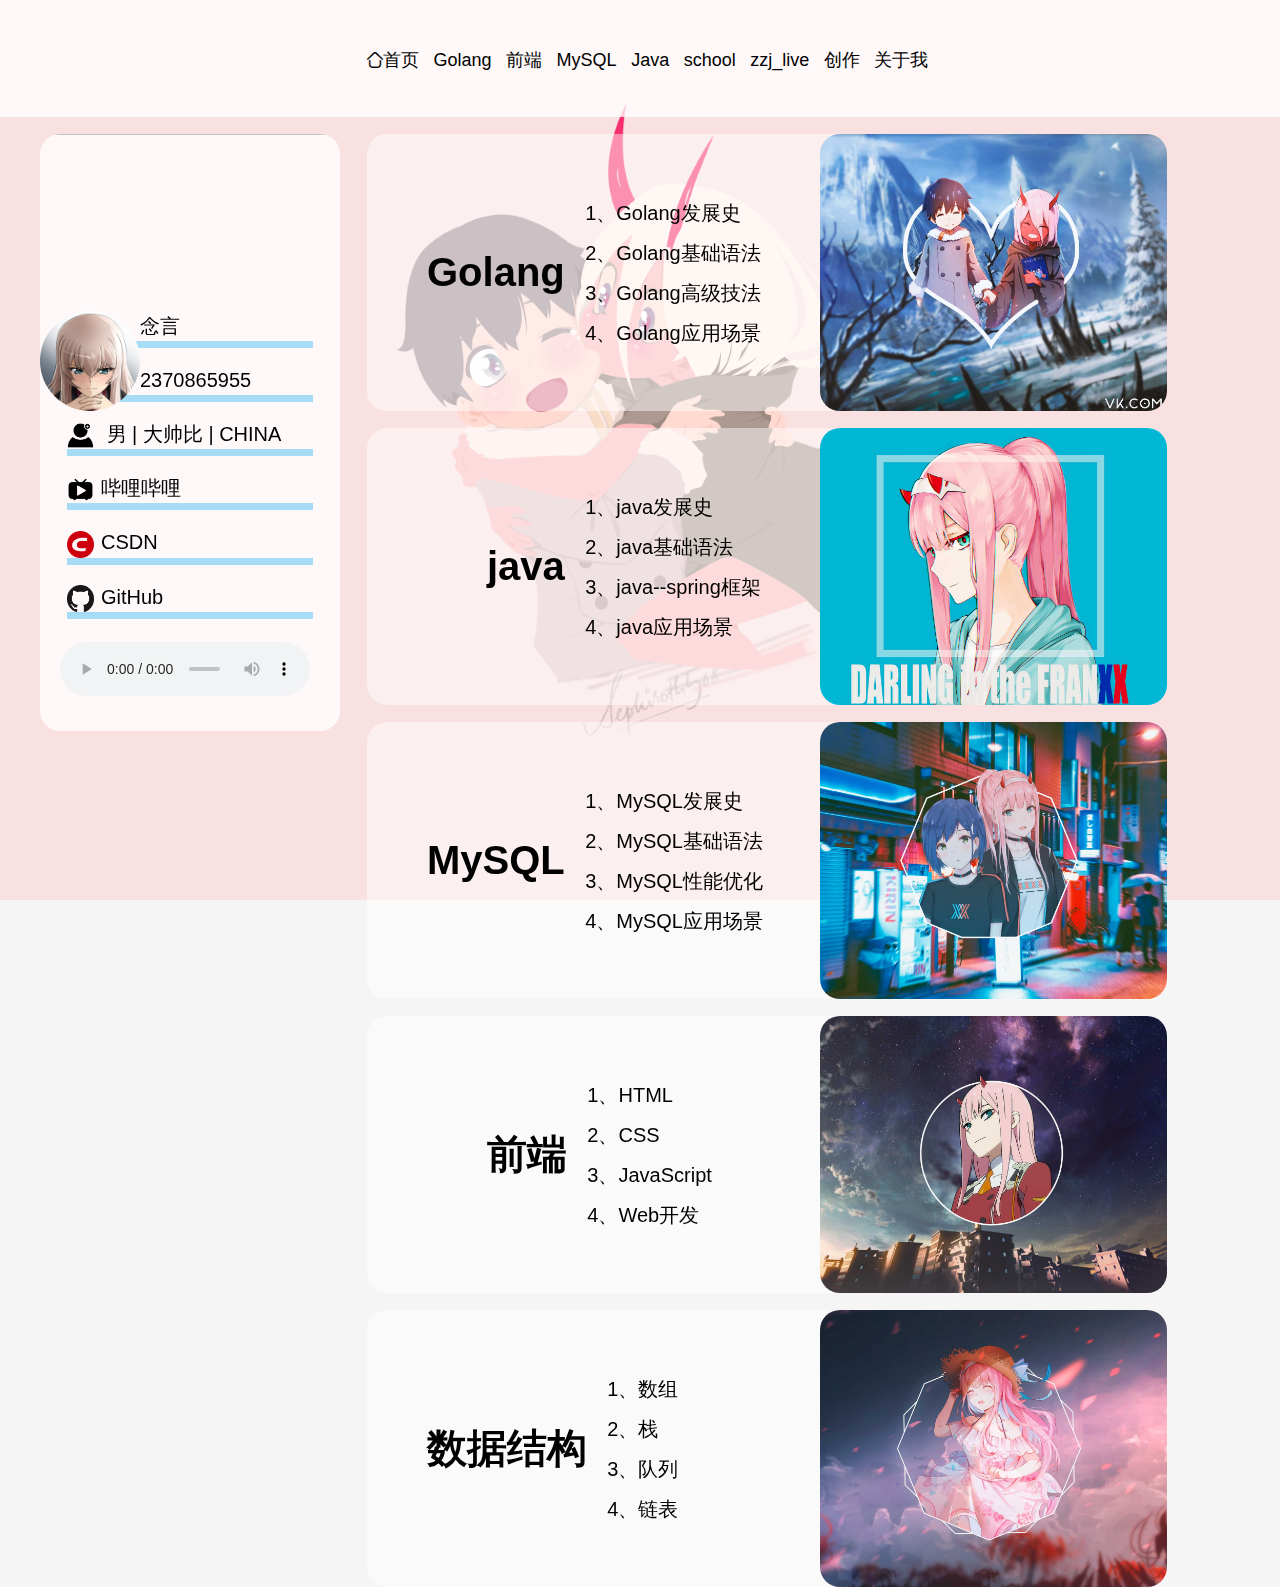
==== index.html @ f34cb4ef "Add files via upload" ====
<!DOCTYPE html>
<html lang="en">
<head>
    <meta charset="UTF-8">
    <meta http-equiv="X-UA-Compatible" content="IE=edge">
    <meta name="viewport" content="width=device-width, initial-scale=1.0">
    <title>zzj博客</title>
    <link rel="stylesheet" href="index_style.css">
    <link rel="stylesheet" href="fonts.css">

    <style>

    </style>
</head>
<body>
    <div class="ding">
        <!-- <img src="img/mz.png" alt=""> -->
        <nav>
            <a href="index.html"  " target="_blank "><span class="iconfont">&#xe8a6;</span>首页</a>
            <a href="golang.html"  " target="_blank">Golang</a>
            <a href="html_css.html"  " target="_blank">前端</a>
            <a href="mysql.html"  " target="_blank">MySQL</a>
            <a href="java.html" " target="_blank">Java</a>
            <a href="school.html" " target="_blank">school</a>
            <a href="live.html" target="_blank">zzj_live</a>
            <a href="me.html" target="_blank" >创作</a>
            <a href="me.html" target="_blank" >关于我</a>
        </nav>
    </div>
    <div class="index">
        <div class="zzj">
            <div class="tu">
                <img src="https://api.xcboke.cn/api/sjbz?method=pc&lx=dongman" alt="">
            </div>
            <div class="tou">
                <img src="img/head.png" alt="">
            </div>
                <p>念言</p>
                <p>2370865955</p>
                <p class="sign-text"><img src="img/人物.png">&nbsp;男&nbsp;|&nbsp;大帅比&nbsp;|&nbsp;CHINA&nbsp;</p>
                <p class="sign-text"><img src="img/播放器-播放（小电视）.png"><a href="https://space.bilibili.com/646368042" target="b_lank">哔哩哔哩</a></p>
                <p class="sign-text"><img src="img/csdn.png"><a href="https://blog.csdn.net/weixin_51713937?spm=1001.2101.3001.5343&type=blog" target="b_lank">CSDN</a></p>
                <p class="sign-text"><img src="img/github.png"><a href="https://github.com/zzjzgz" target="b_lank">GitHub</a></p>
                <audio controls  class="vidio" style="border-radius: 7px; margin-left: 20px;">
                    <source src="mp3/葛东琪 - 囍（Chinese Wedding）.mp3" type="audio/mpeg">
                    <source src="mp3/葛东琪 - 囍（Chinese Wedding）.ogg" type="audio/ogg">
                    <embed height="50" width="100" src="mp3/葛东琪 - 囍（Chinese Wedding）.mp3">
                  </audio>
                  <script>
                      document.getElementsByTagName('audio')[0].volume = 0.47;
                  </script>
        </div>

        <div class="zhuti">
            <!-- golang -->
            <a href="golang.html" target="_blamk">
            <div style="margin-top:0px">
               <h1>Golang</h1>
               <ul>
                    <li>
                        <p>1、Golang发展史</p>
                        <p>2、Golang基础语法</p>
                        <p/>3、Golang高级技法</p>
                        <p>4、Golang应用场景</p>
                    </li>
               </ul>
                <div class="img" >
                    <img src="img/one.png" alt="">
                </div>
            </div>
        </a>
        <!-- java -->
        <a href="java.html" target="_blank">
            <div>
                <h1 style="left: 120px;">java</h1>
                <ul style="left: 137px;">
                     <li>
                         <p>1、java发展史</p>
                         <p>2、java基础语法</p>
                         <p>3、java--spring框架</p>
                         <p>4、java应用场景</p>
                     </li>
                </ul>
                <div class="img" >
                    <img src="img/two.png" alt="">
                </div>
            </div>
        </a>
            <!-- mysql -->
            <a href="mysql.html" target="_blank">
            <div>
                <h1>MySQL</h1>
                <ul>
                     <li>
                         <p>1、MySQL发展史</p>
                         <p>2、MySQL基础语法</p>
                         <p>3、MySQL性能优化</p>
                         <p>4、MySQL应用场景</p>
                     </li>
                </ul>
                <div class="img">
                    <img src="img/three.png" alt="">
                </div>
            </div>
        </a>
            <!-- 前端 -->
            <a href="html_css.html" target="_blank">
            <div>
                <h1 style="left: 120px;">前端</h1>
                <ul style="left: 137px;">
                     <li>
                         <p>1、HTML</p>
                         <p>2、CSS</p>
                         <p>3、JavaScript</p>
                         <p>4、Web开发</p>
                     </li>
                </ul>
                <div class="img">
                    <img src="img/four.png" alt="">
                </div>
            </div>
        </a>
            <!-- 数据结构与算法 -->
            <a href="#" target="_blank">
            <div>
                <h1>数据结构</h1>
                <ul >
                     <li>
                         <p>1、数组</p>
                         <p>2、栈</p>
                         <p>3、队列</p>
                         <p>4、链表</p>
                     </li>
                </ul>
                <div class="img">
                    <img src="img/five.png" alt="">
                </div>
            </div>
        </a>
        </div>
    </div>
</body>
</html>
---- index_style.css ----
/* 把我们所有标签的内外边距清零 */
        * {
            font-family: Arial, "STKaiti", 黑体, 宋体, sans-serif;
            color: rgb(0, 0, 0);
            margin: 0;
            padding: 0
        }
        /* em 和 i 斜体的文字不倾斜 */
        em,
        i {
            font-style: normal
        }
        /* 去掉li 的小圆点 */
        li {
            list-style: none
        }

        img {
            /* border 0 照顾低版本浏览器 如果 图片外面包含了链接会有边框的问题 */
            border: 0;
            /* 取消图片底侧有空白缝隙的问题 */
            vertical-align: middle
        }

        button {
            /* 当我们鼠标经过button 按钮的时候，鼠标变成小手 */
            cursor: pointer
        }

        a {
            color: rgb(0, 0, 0);
            text-decoration: none
        }

        a:hover {
            color: #169ec8
        }

        button,
        input {
            /* "\5B8B\4F53" 就是宋体的意思 这样浏览器兼容性比较好 */
            font-family: Microsoft YaHei, Heiti SC, tahoma, arial, Hiragino Sans GB, "\5B8B\4F53", sans-serif
        }

        body {
            width: 100%;
            height: 100%;
            background: url(img/bj.png) top center no-repeat fixed ;
            /* CSS3 抗锯齿形 让文字显示的更加清晰 */
            background-size: cover;
            -webkit-font-smoothing: antialiased;
            background-color: #f5f5f5;
            font: 12px/1.5 Microsoft YaHei, Heiti SC, tahoma, arial, Hiragino Sans GB, "\5B8B\4F53", sans-serif;
            color: #666
            
            
        }
        .ding{
            position: relative;
            overflow: hidden;
            width: 1920px;
            height: 117px;
            background-color: rgb(255, 255, 255,0.77);
            margin: 0 auto;
        }
        .ding img{
            position: absolute;
            width: 1920px;
            top: -727px;
        }
        .ding nav{
            /* position: absolute; */
            width: 1200px;
            height: 150px;
            /* line-height: 150px; */
            font-size: 27px;
            /* background-color: brown; */
            margin:0 auto;
            margin-top: 37px;
            
        }
        .ding nav :hover{
            border-bottom:7px solid rgb(69, 188, 243);
        }
        .ding nav a{
            display: inline-block;
            margin-left: 7px;
            font-size: 18px;
            color: rgb(0, 0, 0);
        }
        .ding nav a span{
            color: rgb(0, 0, 0);
        }
        .index{
            position: relative;
            width: 1200px;
            /* background-color: chartreuse; */
            /* left: 360px; */
            top: 17px;
            margin: 0 auto;
        }
        .index .zzj{
            position: fixed;
            width: 300px;
            height: 597px;
            background-color: rgb(255, 255, 255,0.77);
            border-radius: 20px;
        }

        .index .vidio{
            /* position: fixed; */
            width: 250px;
            height:77px;
            /* background-color: blue;    */
        }
        .index .zzj .tou{
            overflow: hidden;
            float: left;
            width: 100px;
            height: 100px;
            border-radius: 50%;
            /* background-color: crimson; */
            margin: 0 auto;
        }
        .index .zzj div img{
            position: relative;
            height: 120px;
            width: 200px;
            transition: all 1s;
            left: -50px;
        }
        .index .zzj .tou :hover{
            transform:rotate(180deg);
      }
      .index .zzj .tu{
          overflow: hidden;
          float: left;
          width: 300px;
          height: 177px;
          /* background-color: blue; */
          border-radius: 20px;
      }
      .index .zzj p{
        font-size: 20px;
        border-bottom:7px solid rgb(69, 188, 243,0.47);
        margin-left: 27px ;
        margin-top: 17px;
        margin-right: 27px;
      }
      .index .zzj .tu img{
          width: 377px;
          height: 200px;
          transition: all 0.7s;
      }
      .index .zzj .tu img:hover{
        transform: scale(1.27);
      }
      .index .zzj p img{
          width: 27px;
          margin-right: 7px;
      }
      .index .zhuti {
            position: absolute;
            width: 873px;
            /* background-color: #fff; */
            left: 327px;
        }
        .index .zhuti div{
            width: 800px;
            height: 277px;
            background-color: rgb(255, 255, 255,0.47);
            margin-top: 17px;
            border-radius: 20px;
            transition: all 0.7s;
        }
        .index .zhuti div:hover{
            box-shadow: 0px 10px 17px 7px rgb(0, 0, 0,0.47);
        }
        .index .zhuti div .img{
            float: right;
            overflow: hidden;
            width: 347px;
            height: 277px;
            /* background-color: crimson; */
            /* margin-right: 27px; */
            margin-top:0px
        }
        .index .zhuti div .img img{
            position: relative;
            height: 277px;
            right: 77px;
            cursor: pointer;
            transition: all 0.7s;
        }
        .index .zhuti div .img :hover{
            transform: scale(1.27);
        }
        .index .zhuti div h1{
            position: relative;
            display: inline-block;
            left: 60px;
            font-size: 40px;
        }
        .index .zhuti div ul{
            position: relative;
            display: inline-block;
            left: 77px;
            top: 54px;
        }
        .index .zhuti div ul p{
            font-size: 20px;
            margin-top: 10px;
        }
---- fonts.css ----
@font-face {font-family: 'iconfont';
    src: url('./fonts/iconfont.eot');
    src: url('./fonts/iconfont.eot?#iefix') format('embedded-opentype'),
    url('./fonts/iconfont.woff') format('woff'),
    url('./fonts/iconfont.ttf') format('truetype'),
    url('./fonts/iconfont.svg#iconfont') format('svg');
}
.iconfont{
    font-family:"iconfont" !important;
    font-size:16px;font-style:normal;
    -webkit-font-smoothing: antialiased;
    -webkit-text-stroke-width: 0.2px;
    -moz-osx-font-smoothing: grayscale;
}
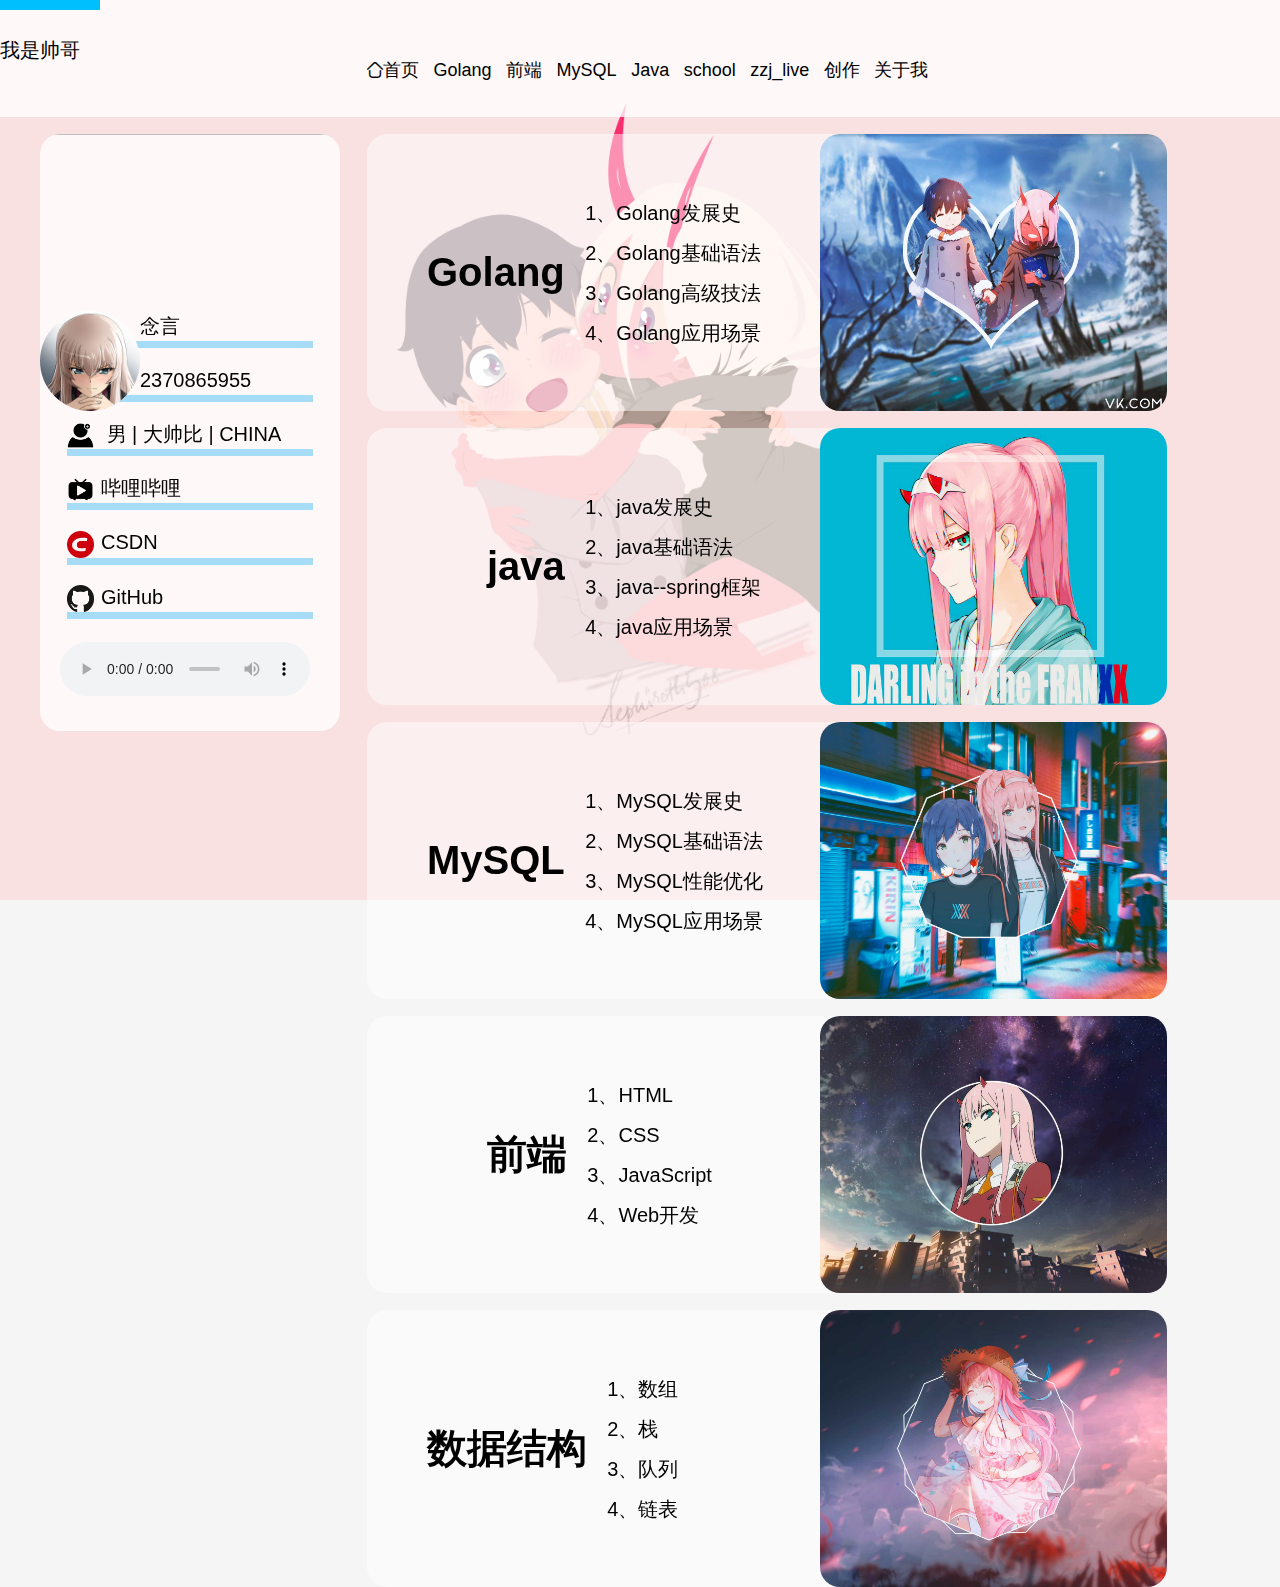
==== commit 5ff6e25b: "Add files via upload" ====
--- a/index.html
+++ b/index.html
@@ -15,6 +15,7 @@
 <body>
     <div class="ding">
         <!-- <img src="img/mz.png" alt=""> -->
+        <div class="dh">我是帅哥</div>
         <nav>
             <a href="index.html"  " target="_blank "><span class="iconfont">&#xe8a6;</span>首页</a>
             <a href="golang.html"  " target="_blank">Golang</a>
--- a/index_style.css
+++ b/index_style.css
@@ -68,6 +68,26 @@
             width: 1920px;
             top: -727px;
         }
+        .ding .dh{
+            width: 100px;
+            height: 10px;
+            background-color: deepskyblue;
+            /* 动画 */
+            line-height: 100px;
+            font-size: 20px;
+            animation-name: move;
+            animation-duration: 27s;
+            animation-iteration-count: infinite;
+            animation-direction: alternate;
+        }
+        @keyframes move{
+            0%{
+                transform: translate(-147px,0);
+            }
+            100%{
+                transform: translate(1920px,0);
+            }
+        }
         .ding nav{
             /* position: absolute; */
             width: 1200px;
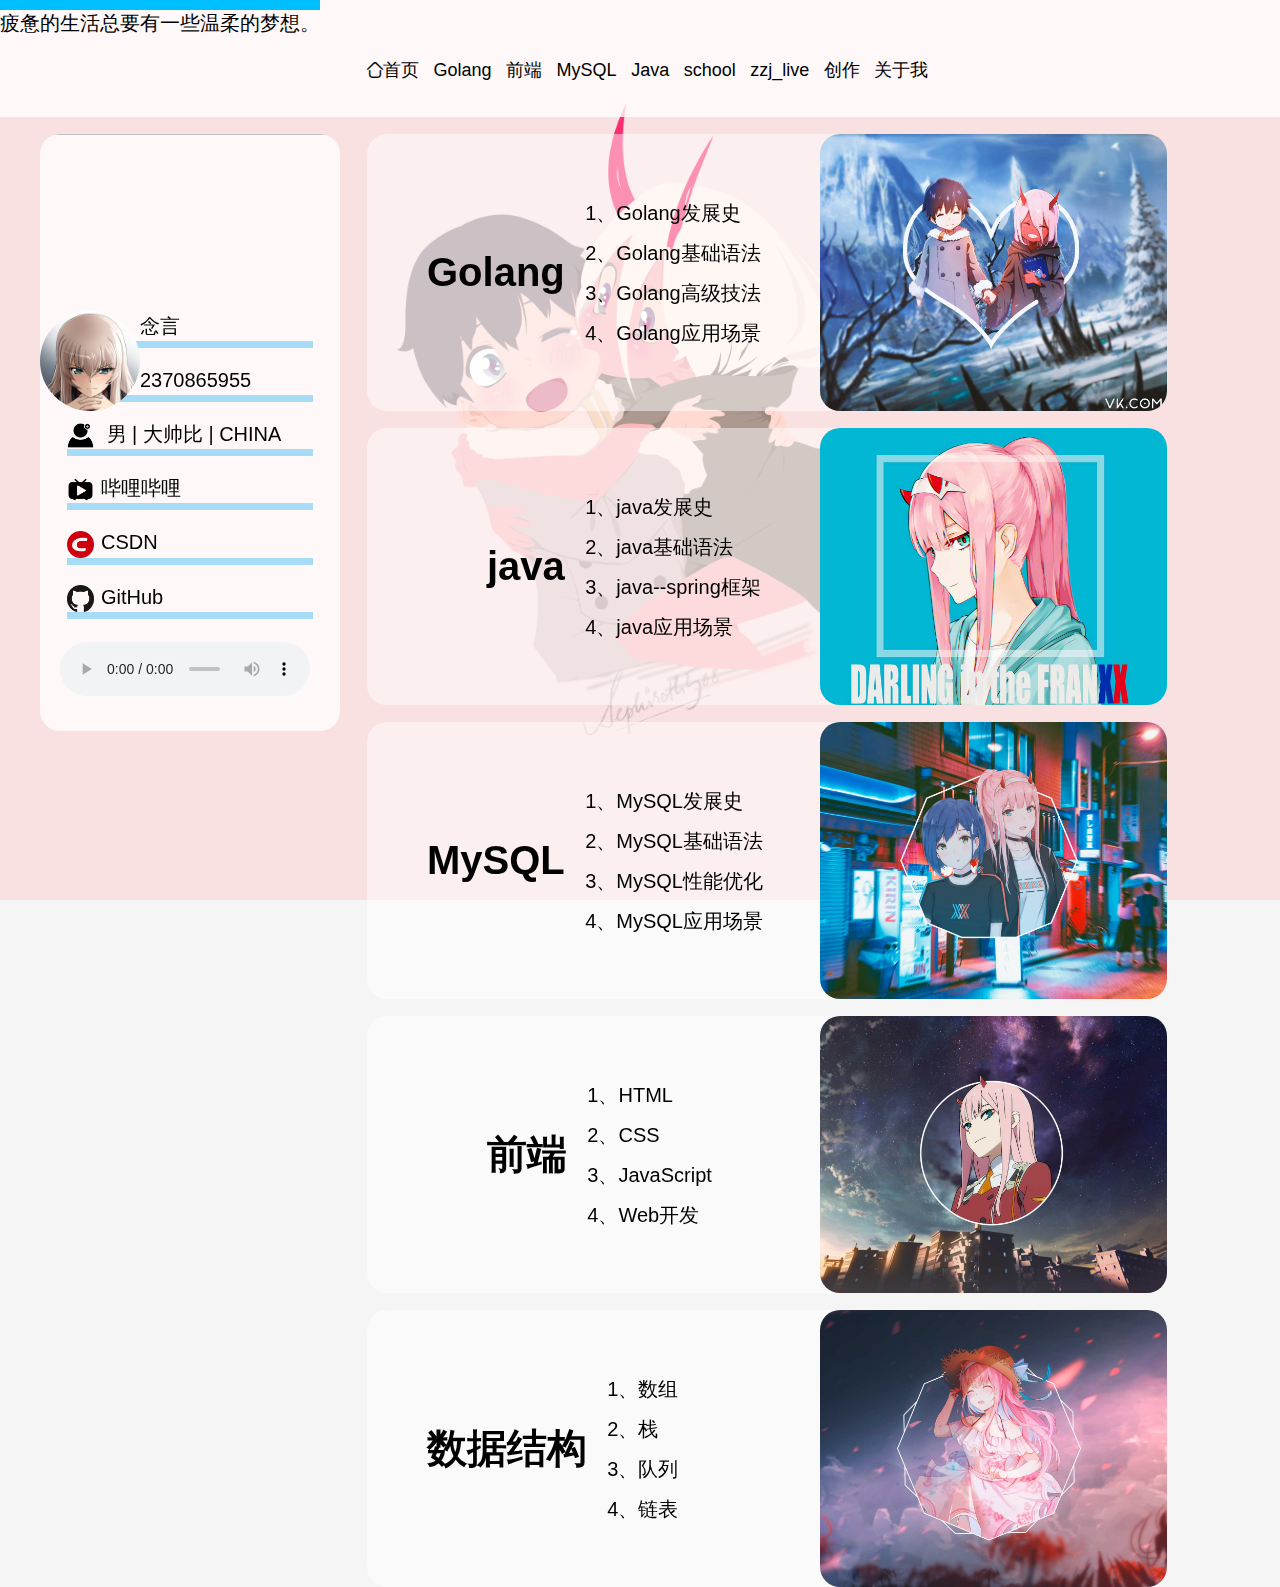
==== commit 45670042: "Add files via upload" ====
--- a/index.html
+++ b/index.html
@@ -15,7 +15,7 @@
 <body>
     <div class="ding">
         <!-- <img src="img/mz.png" alt=""> -->
-        <div class="dh">我是帅哥</div>
+        <div class="dh">疲惫的生活总要有一些温柔的梦想。</div>
         <nav>
             <a href="index.html"  " target="_blank "><span class="iconfont">&#xe8a6;</span>首页</a>
             <a href="golang.html"  " target="_blank">Golang</a>
--- a/index_style.css
+++ b/index_style.css
@@ -69,14 +69,14 @@
             top: -727px;
         }
         .ding .dh{
-            width: 100px;
+            width: 320px;
             height: 10px;
             background-color: deepskyblue;
             /* 动画 */
-            line-height: 100px;
+            line-height: 47px;
             font-size: 20px;
             animation-name: move;
-            animation-duration: 27s;
+            animation-duration: 77s;
             animation-iteration-count: infinite;
             animation-direction: alternate;
         }
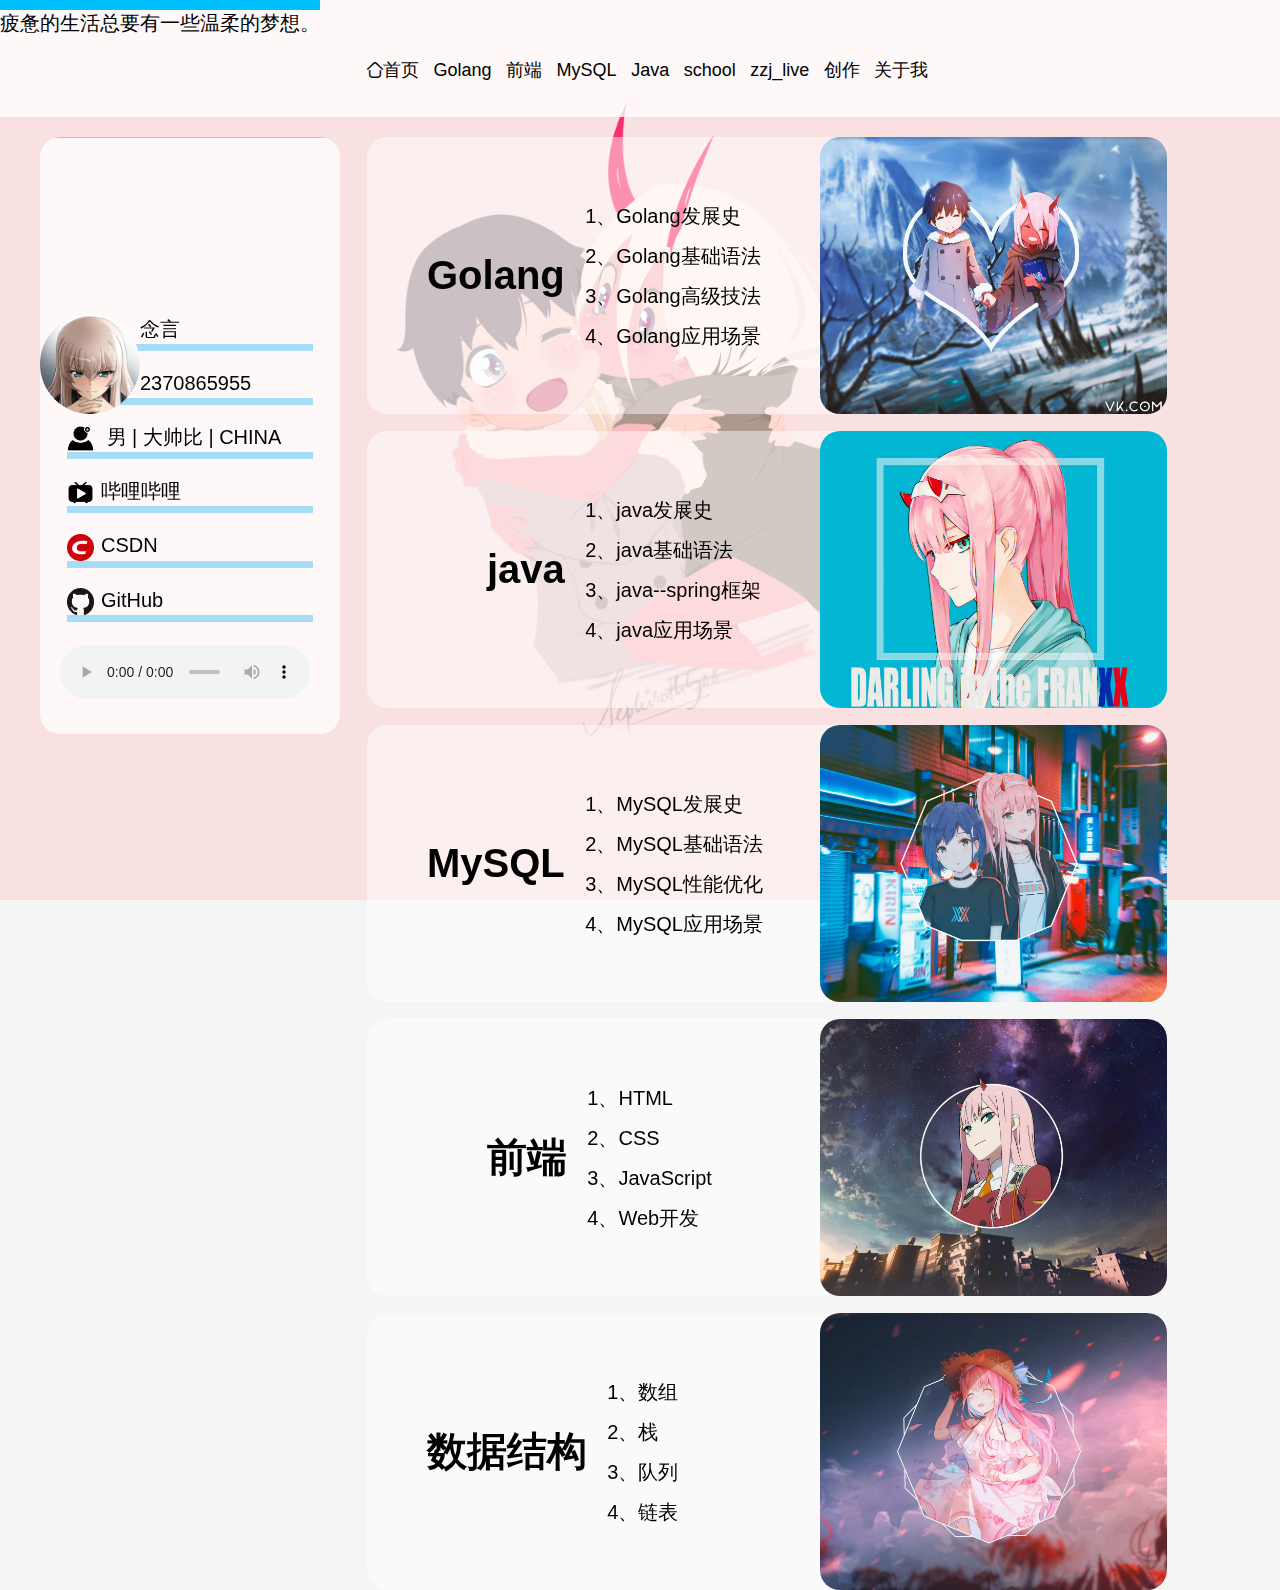
==== commit e2e976f3: "Add files via upload" ====
--- a/index.html
+++ b/index.html
@@ -7,7 +7,7 @@
     <title>zzj博客</title>
     <link rel="stylesheet" href="index_style.css">
     <link rel="stylesheet" href="fonts.css">
-
+    <link rel="stylesheet" href="nav.css">
     <style>
 
     </style>
@@ -54,90 +54,80 @@
 
         <div class="zhuti">
             <!-- golang -->
-            <a href="golang.html" target="_blamk">
             <div style="margin-top:0px">
                <h1>Golang</h1>
                <ul>
                     <li>
-                        <p>1、Golang发展史</p>
-                        <p>2、Golang基础语法</p>
-                        <p/>3、Golang高级技法</p>
-                        <p>4、Golang应用场景</p>
+                        <p> <a href="Golang发展史.html" target="_blank"> 1、Golang发展史</a></p>
+                        <p><a href="Golang基础语法.html" target="_blank">2、Golang基础语法</a></p>
+                        <p/> <a href=""> 3、Golang高级技法</a></p>
+                        <p><a href="">4、Golang应用场景</a></p>
                     </li>
                </ul>
                 <div class="img" >
                     <img src="img/one.png" alt="">
                 </div>
             </div>
-        </a>
         <!-- java -->
-        <a href="java.html" target="_blank">
             <div>
                 <h1 style="left: 120px;">java</h1>
                 <ul style="left: 137px;">
                      <li>
-                         <p>1、java发展史</p>
-                         <p>2、java基础语法</p>
-                         <p>3、java--spring框架</p>
-                         <p>4、java应用场景</p>
+                         <p> <a href=""> 1、java发展史</a></p>
+                         <p> <a href=""> 2、java基础语法</a></p>
+                         <p> <a href=""> 3、java--spring框架</a></p>
+                         <p> <a href=""> 4、java应用场景</a></p>
                      </li>
                 </ul>
                 <div class="img" >
                     <img src="img/two.png" alt="">
                 </div>
             </div>
-        </a>
             <!-- mysql -->
-            <a href="mysql.html" target="_blank">
             <div>
                 <h1>MySQL</h1>
                 <ul>
                      <li>
-                         <p>1、MySQL发展史</p>
-                         <p>2、MySQL基础语法</p>
-                         <p>3、MySQL性能优化</p>
-                         <p>4、MySQL应用场景</p>
+                         <p><a href="">1、MySQL发展史</a></p>
+                         <p><a href="">2、MySQL基础语法</a></p>
+                         <p><a href="">3、MySQL性能优化</a></p>
+                         <p><a href="">4、MySQL应用场景</a></p>
                      </li>
                 </ul>
                 <div class="img">
                     <img src="img/three.png" alt="">
                 </div>
             </div>
-        </a>
             <!-- 前端 -->
-            <a href="html_css.html" target="_blank">
             <div>
                 <h1 style="left: 120px;">前端</h1>
                 <ul style="left: 137px;">
                      <li>
-                         <p>1、HTML</p>
-                         <p>2、CSS</p>
-                         <p>3、JavaScript</p>
-                         <p>4、Web开发</p>
+                         <p><a href="htmlNode.html" target="_blank">1、HTML</a></p>
+                         <p><a href="cssNode.html" target="_blank">2、CSS</a></p>
+                         <p><a href="">3、JavaScript</a></p>
+                         <p><a href="">4、Web开发</a></p>
                      </li>
                 </ul>
                 <div class="img">
                     <img src="img/four.png" alt="">
                 </div>
             </div>
-        </a>
             <!-- 数据结构与算法 -->
-            <a href="#" target="_blank">
             <div>
                 <h1>数据结构</h1>
                 <ul >
                      <li>
-                         <p>1、数组</p>
-                         <p>2、栈</p>
-                         <p>3、队列</p>
-                         <p>4、链表</p>
+                         <p><a href="">1、数组</a></p>
+                         <p><a href="">2、栈</a></p>
+                         <p><a href="">3、队列</a></p>
+                         <p><a href="">4、链表</a></p>
                      </li>
                 </ul>
                 <div class="img">
                     <img src="img/five.png" alt="">
                 </div>
             </div>
-        </a>
         </div>
     </div>
 </body>
--- a/index_style.css
+++ b/index_style.css
@@ -32,9 +32,9 @@
             text-decoration: none
         }
 
-        a:hover {
-            color: #169ec8
-        }
+        /* a:hover {
+            color: #e913e9
+        } */
 
         button,
         input {
@@ -55,68 +55,11 @@
             
             
         }
-        .ding{
-            position: relative;
-            overflow: hidden;
-            width: 1920px;
-            height: 117px;
-            background-color: rgb(255, 255, 255,0.77);
-            margin: 0 auto;
-        }
-        .ding img{
-            position: absolute;
-            width: 1920px;
-            top: -727px;
-        }
-        .ding .dh{
-            width: 320px;
-            height: 10px;
-            background-color: deepskyblue;
-            /* 动画 */
-            line-height: 47px;
-            font-size: 20px;
-            animation-name: move;
-            animation-duration: 77s;
-            animation-iteration-count: infinite;
-            animation-direction: alternate;
-        }
-        @keyframes move{
-            0%{
-                transform: translate(-147px,0);
-            }
-            100%{
-                transform: translate(1920px,0);
-            }
-        }
-        .ding nav{
-            /* position: absolute; */
-            width: 1200px;
-            height: 150px;
-            /* line-height: 150px; */
-            font-size: 27px;
-            /* background-color: brown; */
-            margin:0 auto;
-            margin-top: 37px;
-            
-        }
-        .ding nav :hover{
-            border-bottom:7px solid rgb(69, 188, 243);
-        }
-        .ding nav a{
-            display: inline-block;
-            margin-left: 7px;
-            font-size: 18px;
-            color: rgb(0, 0, 0);
-        }
-        .ding nav a span{
-            color: rgb(0, 0, 0);
-        }
         .index{
             position: relative;
             width: 1200px;
             /* background-color: chartreuse; */
             /* left: 360px; */
-            top: 17px;
             margin: 0 auto;
         }
         .index .zzj{
@@ -150,7 +93,7 @@
             left: -50px;
         }
         .index .zzj .tou :hover{
-            transform:rotate(180deg);
+            transform:rotate(360deg);
       }
       .index .zzj .tu{
           overflow: hidden;
@@ -230,4 +173,7 @@
         .index .zhuti div ul p{
             font-size: 20px;
             margin-top: 10px;
+        }
+        .index .zhuti div ul p :hover{
+            border-bottom:7px solid rgb(69, 188, 243);
         }--- a/nav.css
+++ b/nav.css
@@ -0,0 +1,57 @@
+.ding{
+    position: relative;
+    overflow: hidden;
+    width: 1920px;
+    height: 117px;
+    background-color: rgb(255, 255, 255,0.77);
+    margin: 0 auto;
+    margin-bottom: 20px;
+}
+.ding img{
+    position: absolute;
+    width: 1920px;
+    top: -727px;
+}
+.ding .dh{
+    width: 320px;
+    height: 10px;
+    background-color: deepskyblue;
+    /* 动画 */
+    line-height: 47px;
+    font-size: 20px;
+    animation-name: move;
+    animation-duration: 77s;
+    animation-iteration-count: infinite;
+    animation-direction: alternate;
+}
+@keyframes move{
+    0%{
+        transform: translate(-147px,0);
+    }
+    100%{
+        transform: translate(1920px,0);
+    }
+}
+.ding nav{
+    /* position: absolute; */
+    width: 1200px;
+    height: 150px;
+    /* line-height: 150px; */
+    font-size: 27px;
+    /* background-color: brown; */
+    margin:0 auto;
+    margin-top: 37px;
+    
+}
+.ding nav :hover{
+    border-bottom:7px solid rgb(69, 188, 243);
+}
+.ding nav a{
+    display: inline-block;
+    margin-left: 7px;
+    font-size: 18px;
+    color: rgb(0, 0, 0);
+}
+.ding nav a span{
+    color: rgb(0, 0, 0);
+}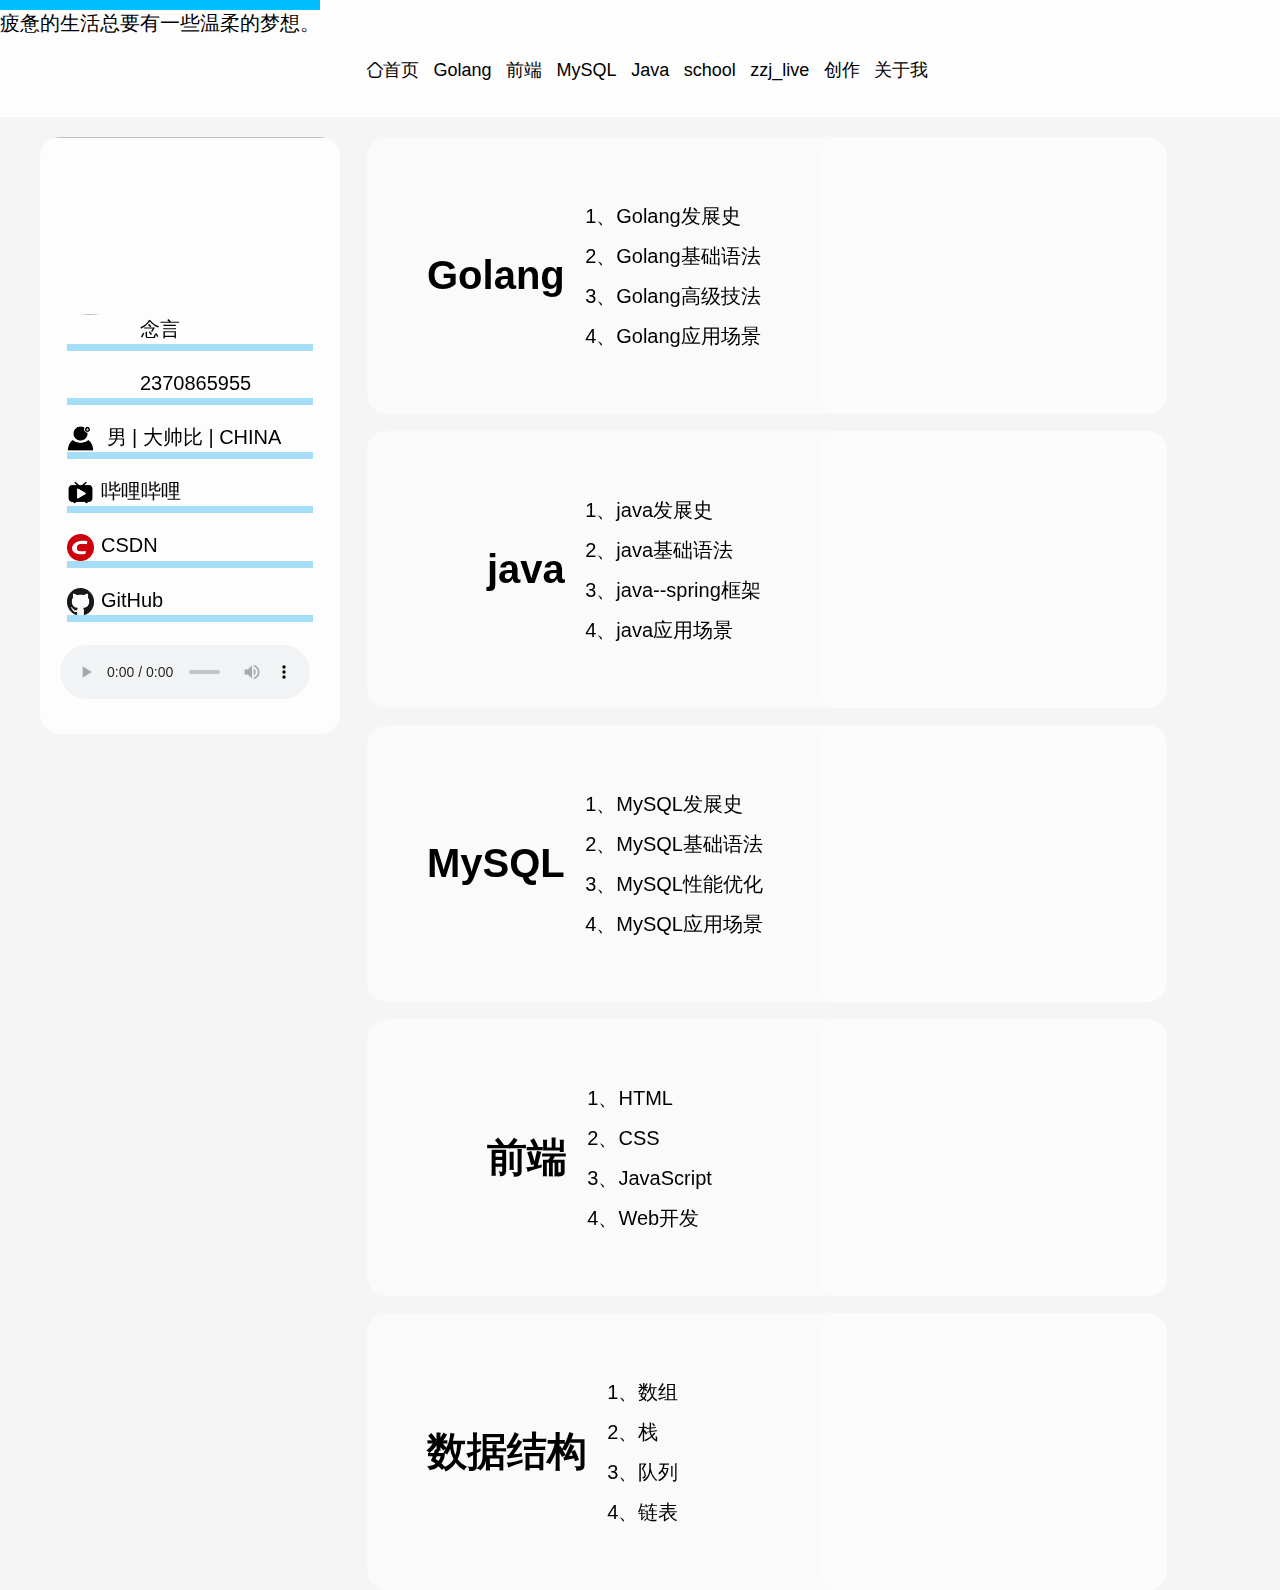
==== commit 2bcc9b84: "Add files via upload" ====
--- a/index.html
+++ b/index.html
@@ -31,10 +31,11 @@
     <div class="index">
         <div class="zzj">
             <div class="tu">
-                <img src="https://api.xcboke.cn/api/sjbz?method=pc&lx=dongman" alt="">
+                <a href="https://api.xcboke.cn/api/sjbz?method=pc&lx=dongman" alt="" target="_blank"><img src="https://api.xcboke.cn/api/sjbz?method=pc&lx=dongman" alt=""></a>
             </div>
             <div class="tou">
-                <img src="img/head.png" alt="">
+                <img src="https://gitee.com/zzjzgz/img/raw/master/imgs/head.png" alt="">
+                
             </div>
                 <p>念言</p>
                 <p>2370865955</p>
@@ -65,7 +66,7 @@
                     </li>
                </ul>
                 <div class="img" >
-                    <img src="img/one.png" alt="">
+                    <a href="https://gitee.com/zzjzgz/img/raw/master/imgs/one.png" target="_blank"><img src="https://gitee.com/zzjzgz/img/raw/master/imgs/one.png" alt=""></a>
                 </div>
             </div>
         <!-- java -->
@@ -80,7 +81,7 @@
                      </li>
                 </ul>
                 <div class="img" >
-                    <img src="img/two.png" alt="">
+                    <a href="https://gitee.com/zzjzgz/img/raw/master/imgs/one.png" target="_blank"><img src="https://gitee.com/zzjzgz/img/raw/master/imgs/two.png" alt=""></a>
                 </div>
             </div>
             <!-- mysql -->
@@ -95,7 +96,7 @@
                      </li>
                 </ul>
                 <div class="img">
-                    <img src="img/three.png" alt="">
+                    <a href="https://gitee.com/zzjzgz/img/raw/master/imgs/one.png" target="_blank"><img src="https://gitee.com/zzjzgz/img/raw/master/imgs/three.png" alt=""></a>
                 </div>
             </div>
             <!-- 前端 -->
@@ -110,7 +111,7 @@
                      </li>
                 </ul>
                 <div class="img">
-                    <img src="img/four.png" alt="">
+                    <a href="https://gitee.com/zzjzgz/img/raw/master/imgs/one.png" target="_blank"><img src="https://gitee.com/zzjzgz/img/raw/master/imgs/four.png" alt=""></a>
                 </div>
             </div>
             <!-- 数据结构与算法 -->
@@ -125,7 +126,7 @@
                      </li>
                 </ul>
                 <div class="img">
-                    <img src="img/five.png" alt="">
+                    <a href="https://gitee.com/zzjzgz/img/raw/master/imgs/one.png" target="_blank"><img src="https://gitee.com/zzjzgz/img/raw/master/imgs/five.png" alt=""></a>
                 </div>
             </div>
         </div>
--- a/index_style.css
+++ b/index_style.css
@@ -32,9 +32,9 @@
             text-decoration: none
         }
 
-        /* a:hover {
-            color: #e913e9
-        } */
+        a:hover {
+            color: #13a5e9
+        }
 
         button,
         input {
@@ -45,7 +45,7 @@
         body {
             width: 100%;
             height: 100%;
-            background: url(img/bj.png) top center no-repeat fixed ;
+            background: url(https://gitee.com/zzjzgz/img/raw/master/imgs/bj.png) top center no-repeat fixed ;
             /* CSS3 抗锯齿形 让文字显示的更加清晰 */
             background-size: cover;
             -webkit-font-smoothing: antialiased;
@@ -175,5 +175,6 @@
             margin-top: 10px;
         }
         .index .zhuti div ul p :hover{
-            border-bottom:7px solid rgb(69, 188, 243);
+            color: #000;
+            border-bottom:7px solid rgba(228, 102, 102, 0.77);
         }